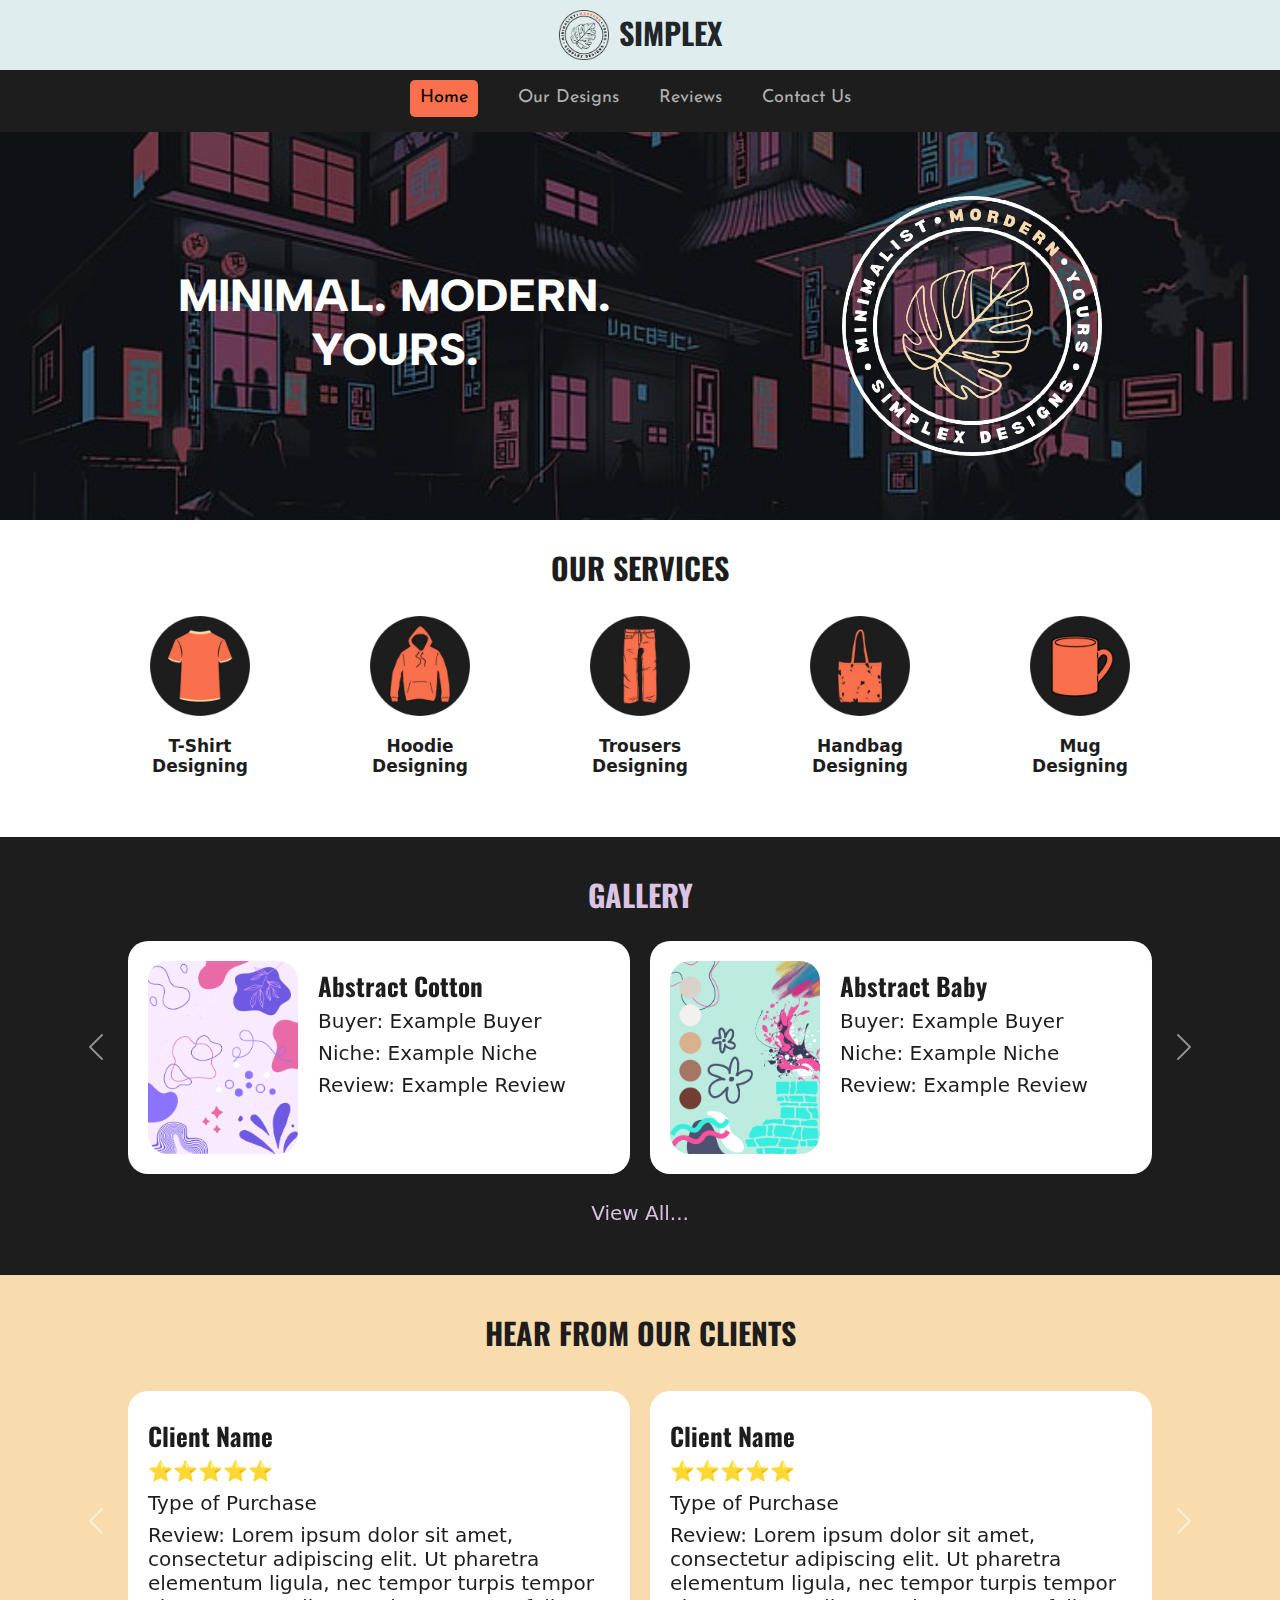
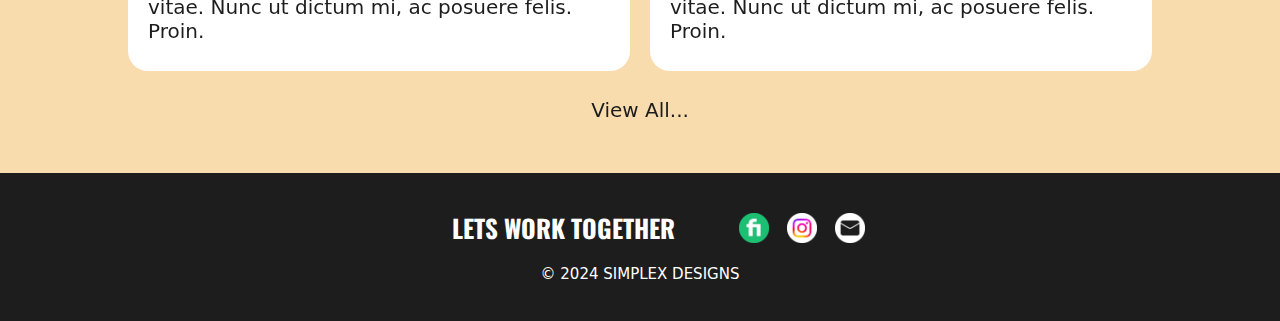
==== index.html @ 670e30ce "framework" ====
<!DOCTYPE html>
<html lang="en">
<head>
    <meta charset="UTF-8">
    <meta name="viewport" content="width=device-width, initial-scale=1.0">
    <meta name="description" content="Minimalist apparel design by Simplex Designs.">
    <title>Simplex Designs</title>
    <link rel="stylesheet" href="style.css">
    <link rel="shortcut icon" href="images/favicon.ico" type="image/x-icon">
    <link href="https://cdn.jsdelivr.net/npm/bootstrap@5.3.3/dist/css/bootstrap.min.css" rel="stylesheet" integrity="sha384-QWTKZyjpPEjISv5WaRU9OFeRpok6YctnYmDr5pNlyT2bRjXh0JMhjY6hW+ALEwIH" crossorigin="anonymous">
    <link rel="preconnect" href="https://fonts.googleapis.com">
    <link rel="preconnect" href="https://fonts.gstatic.com" crossorigin>
    <link href="https://fonts.googleapis.com/css2?family=Albert+Sans:ital,wght@0,100..900;1,100..900&family=Anton+SC&family=Josefin+Sans:ital,wght@0,100..700;1,100..700&family=Oswald:wght@200..700&display=swap" rel="stylesheet">
</head>
<body>

    <!-- Loading Screen with Image -->
    <div id="loading-screen">
        <img src="images/logo.png" alt="Loading..." class="loading-image">
    </div>
    
    <!-- Header Section -->
    <header>
        <div class="top-banner">
            <div style="display: flex;">
                <img src="images/logo.png" alt="logo" id="logo">
                <div class="logo">SIMPLEX</div>
            </div>
        </div>
        <nav class="top-banner nav">
            <a href="#logo" class="active">Home</a>
            <a href="our-designs.html">Our Designs</a>
            <a href="reviews.html">Reviews</a>
            <a href="contact-us.html">Contact Us</a>
        </nav>
        <div class="hero">
            <div class="hero-div">
                <h1>MINIMAL. MODERN.<br>YOURS.</h1>
                <img src="images/logo-dark.png" alt="logo" id="hero-logo">
            </div>
        </div>
    </header>

    <!-- Services Section -->
    <section class="services">
        <h2>OUR SERVICES</h2>
        <div class="service-icons">
            <div class="service-item">
                <a href="our-designs.html"><img src="images/t-shirt.png" alt="t-shirt" class="services-icons"></a>
                <h3>T-Shirt<br>Designing</h3>
            </div>
            <div class="service-item">
                <a href="our-designs.html"><img src="images/hoodie.png" alt="hoodie" class="services-icons"></a>
                <h3>Hoodie<br>Designing</h3>
            </div>
            <div class="service-item">
                <a href="our-designs.html"><img src="images/trousers.png" alt="trousers" class="services-icons"></a>
                <h3>Trousers<br>Designing</h3>
            </div>
            <div class="service-item">
                <a href="our-designs.html"><img src="images/handbag.png" alt="handbag" class="services-icons"></a>
                <h3>Handbag<br>Designing</h3>
            </div>
            <div class="service-item">
                <a href="our-designs.html"><img src="images/mug.png" alt="mug" class="services-icons"></a>
                <h3>Mug<br>Designing</h3>
            </div>
        </div>
    </section>

    <!-- Gallery Section with Carousel -->
    <section class="gallery">
        <h2>GALLERY</h2>

        <div id="carouselExample" class="carousel slide">
            <div class="carousel-inner">
                <!--Abstract Cotton-->
                <div class="carousel-item active">
                    <center>
                        <div class="docker">
                            <div class="gallery-item">
                                <img src="products/abstract-cotton.png" class="gallery-image d-block w-100" alt="Abstract Cotton">
                                <div class="gallery-text">
                                    <h4>Abstract Cotton</h4>
                                    <h6>Buyer: Example Buyer</h6>
                                    <h6>Niche: Example Niche</h6>
                                    <h6>Review: Example Review</h6>
                                </div>
                            </div>
                            <div class="gallery-item">
                                <img src="products/abstract-baby.png" class="gallery-image d-block w-100" alt="Abstract Baby">
                                <div class="gallery-text">
                                    <h4>Abstract Baby</h4>
                                    <h6>Buyer: Example Buyer</h6>
                                    <h6>Niche: Example Niche</h6>
                                    <h6>Review: Example Review</h6>
                                </div>
                            </div>
                        </div>
                    </center>
                </div>

                <!--Abstract Geometric-->
                <div class="carousel-item">
                    <center>
                        <div class="docker">
                            <div class="gallery-item">
                                <img src="products/abstract-geometric.png" class="gallery-image d-block w-100" alt="Abstract Baby">
                                <div class="gallery-text">
                                    <h4>Abstract Geometric</h4>
                                    <h6>Buyer: Example Buyer</h6>
                                    <h6>Niche: Example Niche</h6>
                                    <h6>Review: Example Review</h6>
                                </div>
                            </div>
                            <div class="gallery-item">
                                <img src="products/untimed.png" class="gallery-image d-block w-100" alt="Abstract Baby">
                                <div class="gallery-text">
                                    <h4>Untimed</h4>
                                    <h6>Buyer: Example Buyer</h6>
                                    <h6>Niche: Example Niche</h6>
                                    <h6>Review: Example Review</h6>
                                </div>
                            </div>
                        </div>
                    </center>
                </div>

                <!--Motorsport-->
                <div class="carousel-item">
                    <center>
                        <div class="docker">
                            <div class="gallery-item">
                                <img src="products/motorsport.png" class="gallery-image d-block w-100" alt="Abstract Baby">
                                <div class="gallery-text">
                                    <h4>Motorsport</h4>
                                    <h6>Buyer: Example Buyer</h6>
                                    <h6>Niche: Example Niche</h6>
                                    <h6>Review: Example Review</h6>
                                </div>
                            </div>
                            <div class="gallery-item">
                                <img src="products/progress.png" class="gallery-image d-block w-100" alt="Abstract Baby">
                                <div class="gallery-text">
                                    <h4>Progress</h4>
                                    <h6>Buyer: Example Buyer</h6>
                                    <h6>Niche: Example Niche</h6>
                                    <h6>Review: Example Review</h6>
                                </div>
                            </div>
                        </div>
                    </center>
                </div>

                <!--Limits-->
                <div class="carousel-item">
                    <center>
                        <div class="docker">
                            <div class="gallery-item">
                                <img src="products/limit.png" class="gallery-image d-block w-100" alt="Abstract Baby">
                                <div class="gallery-text">
                                    <h4>Limits</h4>
                                    <h6>Buyer: Example Buyer</h6>
                                    <h6>Niche: Example Niche</h6>
                                    <h6>Review: Example Review</h6>
                                </div>
                            </div>
                            <div class="gallery-item">
                                <img src="products/hustle.png" class="gallery-image d-block w-100" alt="Abstract Baby">
                                <div class="gallery-text">
                                    <h4>Hustle</h4>
                                    <h6>Buyer: Example Buyer</h6>
                                    <h6>Niche: Example Niche</h6>
                                    <h6>Review: Example Review</h6>
                                </div>
                            </div>
                        </div>
                    </center>
                </div>

                <!--Success-->
                <div class="carousel-item">
                    <center>
                        <div class="docker">
                            <div class="gallery-item">
                                <img src="products/success.png" class="gallery-image d-block w-100" alt="Abstract Baby">
                                <div class="gallery-text">
                                    <h4>Success</h4>
                                    <h6>Buyer: Example Buyer</h6>
                                    <h6>Niche: Example Niche</h6>
                                    <h6>Review: Example Review</h6>
                                </div>
                            </div>
                            <div class="gallery-item">
                                <img src="products/limit.png" class="gallery-image d-block w-100" alt="Abstract Baby">
                                <div class="gallery-text">
                                    <h4>Limit</h4>
                                    <h6>Buyer: Example Buyer</h6>
                                    <h6>Niche: Example Niche</h6>
                                    <h6>Review: Example Review</h6>
                                </div>
                            </div>
                        </div>
                    </center>
                </div>
            </div>

            <button class="carousel-control-prev" type="button" data-bs-target="#carouselExample" data-bs-slide="prev">
                <span class="carousel-control-prev-icon" aria-hidden="true"></span>
                <span class="visually-hidden">Previous</span>
            </button>

            <button class="carousel-control-next" type="button" data-bs-target="#carouselExample" data-bs-slide="next">
                <span class="carousel-control-next-icon" aria-hidden="true"></span>
                <span class="visually-hidden">Next</span>
            </button>

        </div>

        <h3><a href="our-designs.html">View All...</a></h3>
    </section>

    <!-- Client Reviews Section with Carousel -->
    <section class="testimonials">
        <h2>HEAR FROM OUR CLIENTS</h2>

        <div id="carouselExampleAutoplaying" class="carousel slide" data-bs-ride="carousel">
            <div class="carousel-inner">
                <div class="carousel-item active">
                    <center>
                        <div class="docker">
                            <div class="gallery-item">
                                <div class="gallery-text">
                                    <h4>Client Name</h4>
                                    <h6>⭐⭐⭐⭐⭐</h6>
                                    <h6>Type of Purchase</h6>
                                    <h6>Review: Lorem ipsum dolor sit amet, consectetur adipiscing elit. Ut pharetra elementum ligula, nec tempor turpis tempor vitae. Nunc ut dictum mi, ac posuere felis. Proin.</h6>
                                </div>
                            </div>
                            <div class="gallery-item">
                                <div class="gallery-text">
                                    <h4>Client Name</h4>
                                    <h6>⭐⭐⭐⭐⭐</h6>
                                    <h6>Type of Purchase</h6>
                                    <h6>Review: Lorem ipsum dolor sit amet, consectetur adipiscing elit. Ut pharetra elementum ligula, nec tempor turpis tempor vitae. Nunc ut dictum mi, ac posuere felis. Proin.</h6>
                                </div>
                            </div>
                        </div>
                    </center>
                </div>

                <div class="carousel-item">
                    <center>
                        <div class="docker">
                            <div class="gallery-item">
                                <div class="gallery-text">
                                    <h4>Client Name</h4>
                                    <h6>⭐⭐⭐⭐⭐</h6>
                                    <h6>Type of Purchase</h6>
                                    <h6>Review: Lorem ipsum dolor sit amet, consectetur adipiscing elit. Ut pharetra elementum ligula, nec tempor turpis tempor vitae. Nunc ut dictum mi, ac posuere felis. Proin.</h6>
                                </div>
                            </div>
                            <div class="gallery-item">
                                <div class="gallery-text">
                                    <h4>Client Name</h4>
                                    <h6>⭐⭐⭐⭐⭐</h6>
                                    <h6>Type of Purchase</h6>
                                    <h6>Review: Lorem ipsum dolor sit amet, consectetur adipiscing elit. Ut pharetra elementum ligula, nec tempor turpis tempor vitae. Nunc ut dictum mi, ac posuere felis. Proin.</h6>
                                </div>
                            </div>
                        </div>
                    </center>
                </div>

                <div class="carousel-item">
                    <center>
                        <div class="docker">
                            <div class="gallery-item">
                                <div class="gallery-text">
                                    <h4>Client Name</h4>
                                    <h6>⭐⭐⭐⭐⭐</h6>
                                    <h6>Type of Purchase</h6>
                                    <h6>Review: Lorem ipsum dolor sit amet, consectetur adipiscing elit. Ut pharetra elementum ligula, nec tempor turpis tempor vitae. Nunc ut dictum mi, ac posuere felis. Proin.</h6>
                                </div>
                            </div>
                            <div class="gallery-item">
                                <div class="gallery-text">
                                    <h4>Client Name</h4>
                                    <h6>⭐⭐⭐⭐⭐</h6>
                                    <h6>Type of Purchase</h6>
                                    <h6>Review: Lorem ipsum dolor sit amet, consectetur adipiscing elit. Ut pharetra elementum ligula, nec tempor turpis tempor vitae. Nunc ut dictum mi, ac posuere felis. Proin.</h6>
                                </div>
                            </div>
                        </div>
                    </center>
                </div>
            </div>


            <button class="carousel-control-prev" type="button" data-bs-target="#carouselExampleAutoplaying" data-bs-slide="prev">
                <span class="carousel-control-prev-icon" aria-hidden="true"></span>
                <span class="visually-hidden">Previous</span>
            </button>

            <button class="carousel-control-next" type="button" data-bs-target="#carouselExampleAutoplaying" data-bs-slide="next">
                <span class="carousel-control-next-icon" aria-hidden="true"></span>
                <span class="visually-hidden">Next</span>
            </button>
        </div>

        <h3><a href="our-designs.html">View All...</a></h3>
    </section>

    <!-- Footer Section -->
    <footer>
        <div class="cta">
            <h1>LETS WORK TOGETHER</h1>
            <div class="footer-images">
                <a href="https://www.fiverr.com/s/bdYqAYY" target="_blank"><img src="images/fiverr.png" alt="" class="footer-icons"></a>
                <a href="https://www.instagram.com/simplexdesigns.shop/profilecard/?igsh=cDAzc3FzdXZ0c2Vl" target="_blank"><img src="images/instagram.png" alt="" class="footer-icons"></a>
                <a href="contact-us.html" target="_blank"><img src="images/email.png" alt="Email" class="footer-icons"></a>
            </div>
        </div>
        <div class="footer-text">
            <p>&copy; 2024 SIMPLEX DESIGNS</p>
        </div>
    </footer>

    <script>
        // Check if the user is on a mobile device
        if (/Mobi|Android|iPhone|iPod/i.test(navigator.userAgent)) {
            // Redirect to the mobile version of your site
            window.location.href = "index.html"; // Replace with your mobile URL
        }

    </script>
    <script src="script.js"></script>
    <script src="https://cdn.jsdelivr.net/npm/bootstrap@5.3.3/dist/js/bootstrap.bundle.min.js" integrity="sha384-YvpcrYf0tY3lHB60NNkmXc5s9fDVZLESaAA55NDzOxhy9GkcIdslK1eN7N6jIeHz" crossorigin="anonymous"></script>
</body>
</html>
---- style.css ----
/* General Styles */
* {
    box-sizing: border-box;
    margin: 0;
    padding: 0;
}

body {
    font-family: "Josefin Sans", sans-serif;
    font-optical-sizing: auto;
    font-weight: 400;
    font-style: normal;
    color: #1d1d1d;
    background-color: #ffffff;
    
}

/* Full-screen loading screen */
#loading-screen {
    position: fixed;
    top: 0;
    left: 0;
    width: 100vw;
    height: 100vh;
    background-color: rgba(255, 255, 255, 0.9);
    display: flex;
    justify-content: center;
    align-items: center;
    z-index: 1000;
}

/* Image with "beeping" animation */
.loading-image {
    width: 100px;
    animation: beep 1s ease-in-out infinite;
}

/* Animation for "beeping" effect */
@keyframes beep {
    0%, 100% { opacity: 1; }
    50% { opacity: 0; }
}

header, footer, section {
    padding: 0px;
    text-align: center;
}

/* Header and Navigation */
.top-banner {
    background-color: #e0edee;
    display: flex;
    align-items:normal;
    justify-content: center;
    padding: 10px 20px;
    font-family: "Oswald", sans-serif;
    font-weight: 500;
    font-style: normal;
}
#logo{
    width: 50px;
    height: auto;
}
.logo {
    margin-left: 10px;
    font-weight: 700;
    font-size: 30px;
    font-weight: bold;
}

.nav{
    background-color: #1d1d1d;
    font-family: "Josefin Sans", sans-serif;
    font-optical-sizing: auto;
    font-weight: 400;
    font-style: normal;
}

nav a {
    color: #b0b0b0;
    margin: 5px 20px;
    text-decoration: none;
    font-size: 18px;
}

nav a:hover {
    color: #f8dcae;
}

nav a.active {
    background-color: #fa704d;
    color: #000000;
    margin-top: 0;
    padding: 5px 10px;
    border-radius: 5px;
}

.hero {
    position: relative;
    background-color: #f8dcae; /* Fallback color in case image doesn't load */
    overflow: hidden;
    font-family: "Albert Sans", sans-serif;
    padding: 5%;
    font-optical-sizing: auto;
    font-weight: 400;
    font-style: normal;
    z-index: 0;
}

.hero::before {
    content: '';
    position: absolute;
    top: 0;
    left: 0;
    width: 100%;
    height: 100%;
    background-image: url(images/hero-bg.jpg);
    background-size: cover;
    background-position: center;
    filter: brightness(50%); /* Reduces brightness to 50% */
    z-index: -1; /* Ensures it stays behind the content */
}

.hero-div {
    position: relative;
    z-index: 1; /* Places content above the overlay */
    display: flex;
    align-items: center;
    gap: 20%;
    justify-content: center;
}

.hero h1 {
    font-size: 45px;
    font-weight: 800;
    color: #ffffff;
}

.hero #hero-logo {
    width: 260px;
    height: auto;
}

/* Services Section */
.services {
    background-color: #ffffff;
    padding: 30px 0;
}
.services h2{
    font-family: "Oswald", sans-serif;
    font-style: normal;
    font-size: 30px;
    font-weight: 900;
    color: #1d1d1d;
}
.services h3 {
    font-size: 17px;
    font-weight: 600;
    color: #1d1d1d;
    margin: 20px 20px;
}

.service-icons {
    display: flex;
    justify-content: center;
    gap: 20px;
    margin-top: 20px;
    flex-wrap: wrap;
}

.service-item {
    width: 200px;
    height: auto;
    align-items: center;
    justify-content: center;
    gap: 10px;
    font-size: 14px;
    color: #1d1d1d;
    text-align: center;
    padding: 10px;
}

.service-item .services-icons{
    width: 100px;
    height: auto;
}

/* Gallery Section */
.gallery {
    background-color: #1d1d1d;
    color: #dbc4e3;
    padding: 40px 0;
    align-items: center;
}

.gallery h2 {
    font-family: "Oswald", sans-serif;
    font-style: normal;
    font-size: 30px;
    font-weight: 900;
    color: #dbc4e3;
}
.gallery h3, .testimonials h3{
    margin-top: 20px;
}
.gallery h3 a, .testimonials h3 a{
    text-decoration: none; 
    font-size: 20px;
    font-weight: 400;
    color: #dbc4e3;
    filter: brightness(98%);
    margin-top: 20px;
}
.gallery h3 a:hover, .testimonials h3 a:hover{
    text-decoration: underline;
    filter: brightness(100%);
    color: #ffffff;
}

.testimonials h3 a{
    color: #1d1d1d;
}

.docker{
    display: flex; 
    gap: 20px; 
    width: 80%; 
}

.gallery-item{
    background-color: #ffffff;
    width: 50%;
    height: auto;
    display: flex;
    gap: 20px;
    justify-content: left;
    margin-top: 20px;

}
.gallery-item img{
    width: 100px;
    height: auto;
}
.gallery-item .gallery-text{
    margin-top: 10px;
    color: #1d1d1d;
    text-align: left;
}
.gallery-text h4{
    font-size: 25px;
    font-family: "Oswald", sans-serif;
    font-style: normal;
    font-weight: 900;
}
.gallery-text h6{
    font-size: 20px;
    font-weight: 400;
}

.gallery-item, .review-item {
    border-radius: 20px;
    box-sizing: border-box;
    padding: 20px;
}

.gallery-item img, .review-item img {
    max-width: 150px;
    border-radius: 20px;
}

/* Testimonials Section */
.testimonials {
    background-color: #f8dcae;
    padding: 40px 0;
}

.testimonials h2 {
    font-family: "Oswald", sans-serif;
    font-style: normal;
    font-size: 30px;
    font-weight: 900;
    color: #1d1d1d;
    margin-bottom: 20px;
}

.client-carousel .review-item {
    background-color: #ffffff;
    border-radius: 10px;
    padding: 20px;
    margin: 0 10px;
    color: #1d1d1d;
    box-shadow: 0px 0px 10px rgba(0, 0, 0, 0.1);
}

/* Footer Section */
footer {
    background-color: #1d1d1d;
    color: #ffffff;
    padding: 20px 0;
}

.cta {
    display: flex;
    align-items: center;
    justify-content: center;
    gap: 5%;
    margin: 20px auto;
}

.cta h1{
    font-size: 25px;
    font-family: "Oswald", sans-serif;
    font-style: normal;
    font-weight: 700;
    margin: 0;
}

.footer-images{
    display: flex;
    gap: 20%;
}

.footer-images .footer-icons{
    width: 30px;
    height: auto;
}

.footer-text {
    font-size: 15px;
}

/* Carousel Animation */
.carousel-inner {
    display: flex;
    transition: transform 0.5s ease-in-out;
}

/* Lightbox Styling */
#lightbox {
    position: fixed;
    top: 0;
    left: 0;
    width: 100%;
    height: 100%;
    background: rgba(0, 0, 0, 0.8);
    display: flex;
    align-items: center;
    justify-content: center;
    visibility: hidden;
    opacity: 0;
    transition: opacity 0.3s ease;
}

#lightbox.active {
    visibility: visible;
    opacity: 1;
}

#lightbox img {
    max-width: 90%;
    max-height: 80%;
    border-radius: 10px;
    animation: zoomIn 0.3s ease;
}

/* Zoom In Animation */
@keyframes zoomIn {
    from {
        transform: scale(0.8);
    }
    to {
        transform: scale(1);
    }
}

/* Responsive Design Adjustments */
@media (max-width: 768px) {
    .top-banner {
        flex-direction: column;
        text-align: center;
    }

    nav a {
        display: block;
        margin: 5px 0;
    }

    .service-icons {
        flex-direction: row;
        overflow-x: auto;
        gap: 10px;
    }

    .carousel-btn {
        font-size: 20px;
    }
}


/* Loading Screen Animation */
@keyframes fadeOut {
    0% { opacity: 1; }
    100% { opacity: 0; display: none; }
}

/* "Beep" Animation for Loading Image */
@keyframes beep {
    0%, 100% { opacity: 1; }
    50% { opacity: 0; }
}

/* Fade and Slide-in Animation for Sections */
@keyframes slideUpFadeIn {
    from {
        opacity: 0;
        transform: translateY(20px);
    }
    to {
        opacity: 1;
        transform: translateY(0);
    }
}

/* Zoom In Effect for Logos and Hero Elements */
@keyframes zoomIn {
    from { transform: scale(0.8); }
    to { transform: scale(1); }
}

/* Apply Animations */
#loading-screen {
    animation: fadeOut 0.5s ease forwards;
}

.loading-image {
    animation: beep 1s ease-in-out infinite;
}

.top-banner, .hero, .services, .gallery, .testimonials, footer {
    animation: slideUpFadeIn 1s ease forwards;
}

#logo, #hero-logo {
    animation: zoomIn 0.8s ease forwards;
}

.gallery-item, .review-item, .service-item {
    transition: transform 0.3s ease;
}

.gallery-item:hover, .review-item:hover, .service-item:hover {
    transform: scale(1.05);
}

/* Lightbox Zoom Animation */
#lightbox img {
    animation: zoomIn 0.3s ease;
}
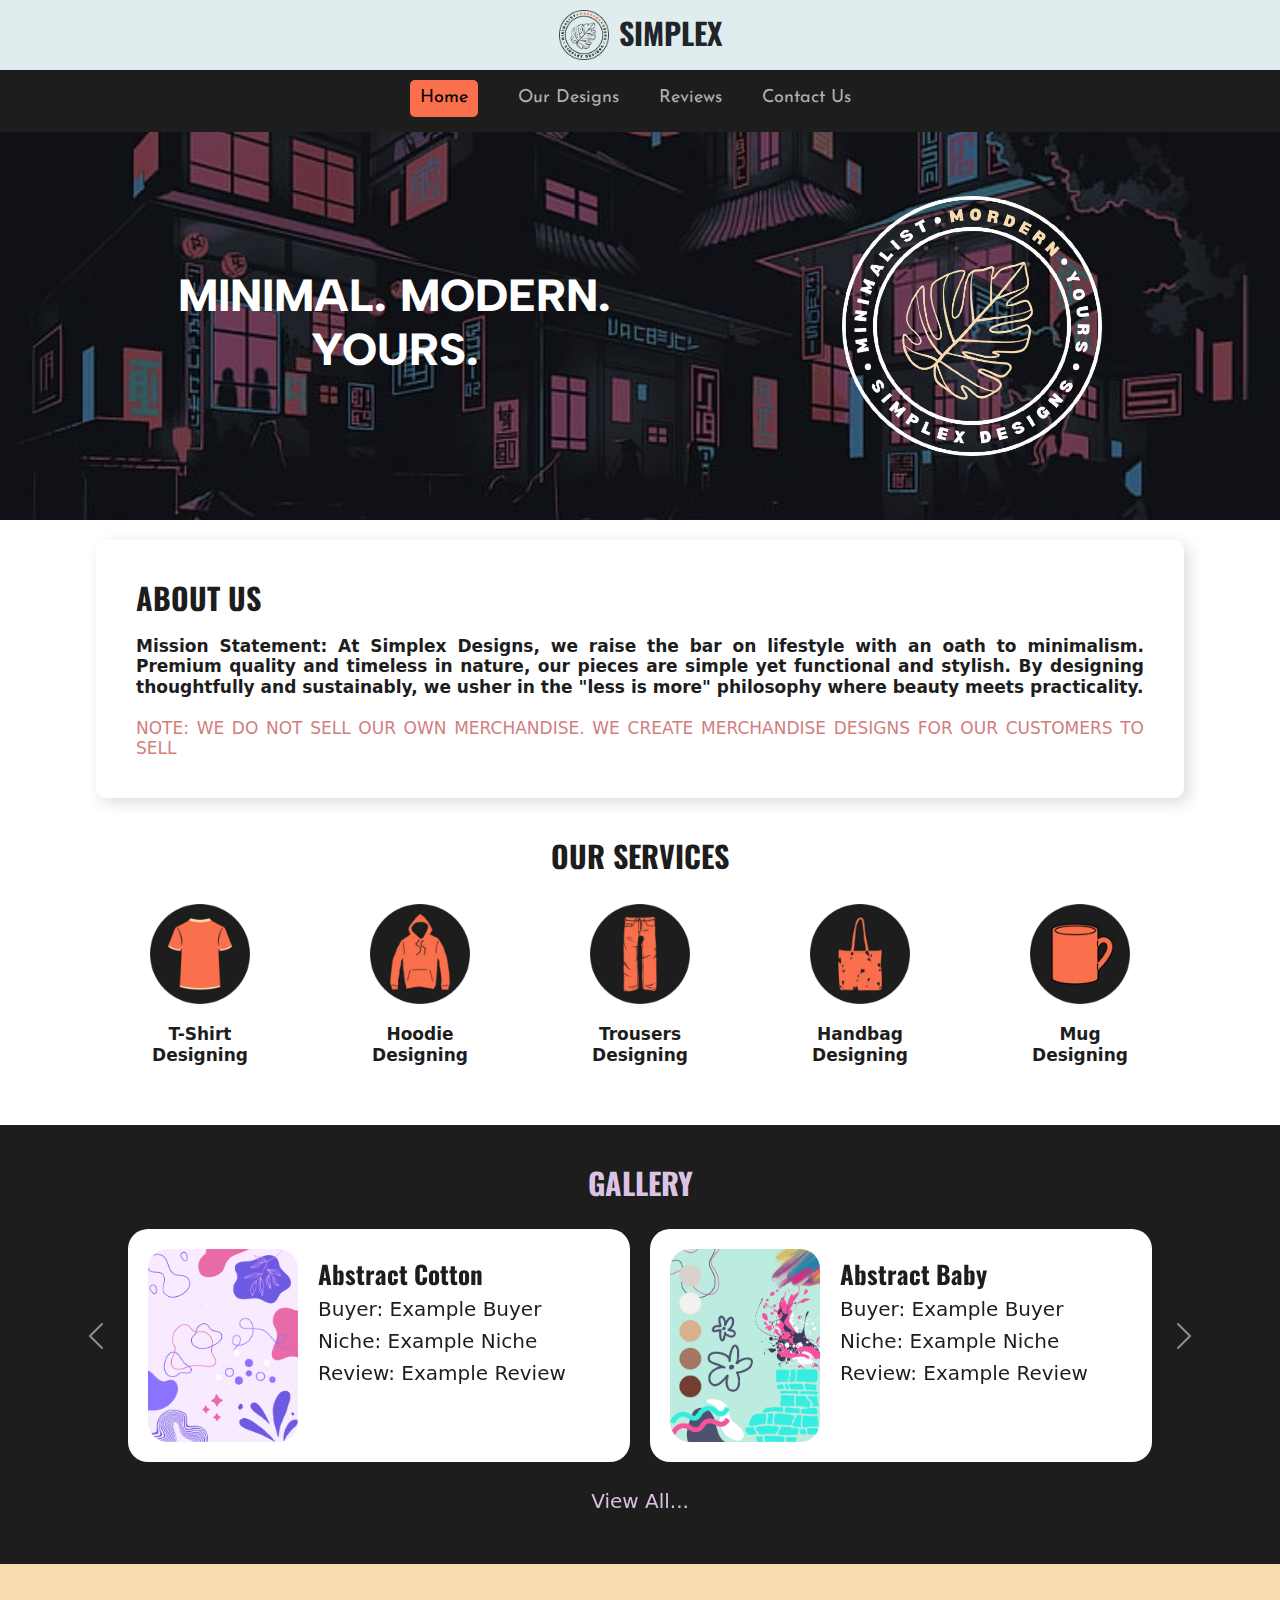
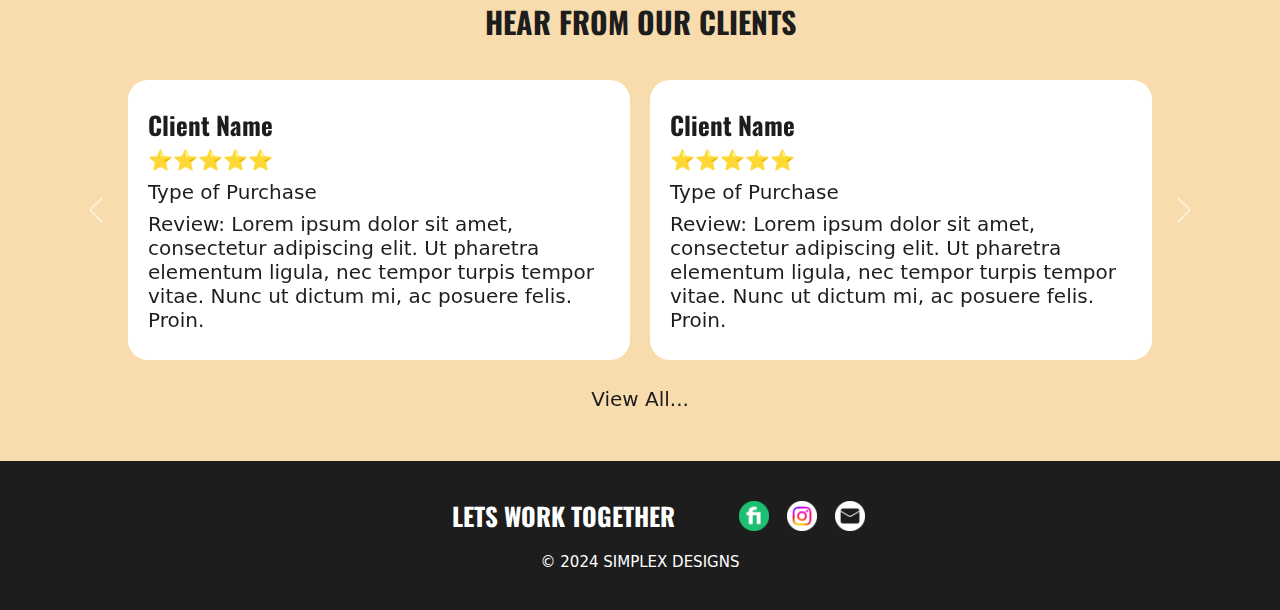
==== commit fcda77ef: "update" ====
--- a/index.html
+++ b/index.html
@@ -43,6 +43,23 @@
 
     <!-- Services Section -->
     <section class="services">
+        <center>
+            <div class="about">
+                <h2>ABOUT US</h2>
+                <h3 style="text-align: justify;">
+                    Mission Statement: At Simplex Designs, we raise the bar on lifestyle with an oath to minimalism. 
+                    Premium quality and timeless in nature, our pieces are simple yet functional and stylish. 
+                    By designing thoughtfully and sustainably, we usher in the "less is more" philosophy where 
+                    beauty meets practicality.<br><br>
+                    
+                    <span style="font-weight: 400; color: rgb(210, 126, 126);">
+                        NOTE: WE DO NOT SELL OUR OWN MERCHANDISE. WE CREATE MERCHANDISE DESIGNS FOR OUR CUSTOMERS 
+                        TO SELL
+                    </span>
+                </h3>
+            </div>
+        </center>
+
         <h2>OUR SERVICES</h2>
         <div class="service-icons">
             <div class="service-item">
@@ -330,7 +347,7 @@
         // Check if the user is on a mobile device
         if (/Mobi|Android|iPhone|iPod/i.test(navigator.userAgent)) {
             // Redirect to the mobile version of your site
-            window.location.href = "index.html"; // Replace with your mobile URL
+            window.location.href = "https://susmitacharya.github.io/simplexdesigns-m/index.html"; // Replace with your mobile URL
         }
 
     </script>
--- a/style.css
+++ b/style.css
@@ -143,9 +143,34 @@
 
 /* Services Section */
 .services {
+    background-color: #fff;
+    padding: 20px 0 30px 0;
+}
+
+.about{
+    width: 85%;
     background-color: #ffffff;
-    padding: 30px 0;
-}
+    height: auto;
+    gap: 20px;
+    margin: 0 0 40px 0;
+    border-radius: 10px;
+    box-sizing: border-box;
+    padding: 20px;
+    color: #ffffff;
+    box-shadow: 5px 5px 15px rgba(29, 29, 29, 0.15);
+}
+
+.about h2{
+    margin: 20px 20px;
+    text-align: left;
+}
+
+.about h3 {
+    font-size: 17px;
+    font-weight: 600;
+    margin: 20px 20px;
+}
+
 .services h2{
     font-family: "Oswald", sans-serif;
     font-style: normal;
@@ -444,12 +469,19 @@
     animation: zoomIn 0.8s ease forwards;
 }
 
-.gallery-item, .review-item, .service-item {
+.gallery-item, .review-item, .service-item, .about {
     transition: transform 0.3s ease;
 }
 
 .gallery-item:hover, .review-item:hover, .service-item:hover {
     transform: scale(1.05);
+}
+
+.about:hover{
+    h2{
+        color: #b0b0b0;
+    }
+    transform: scale(1.01);
 }
 
 /* Lightbox Zoom Animation */
